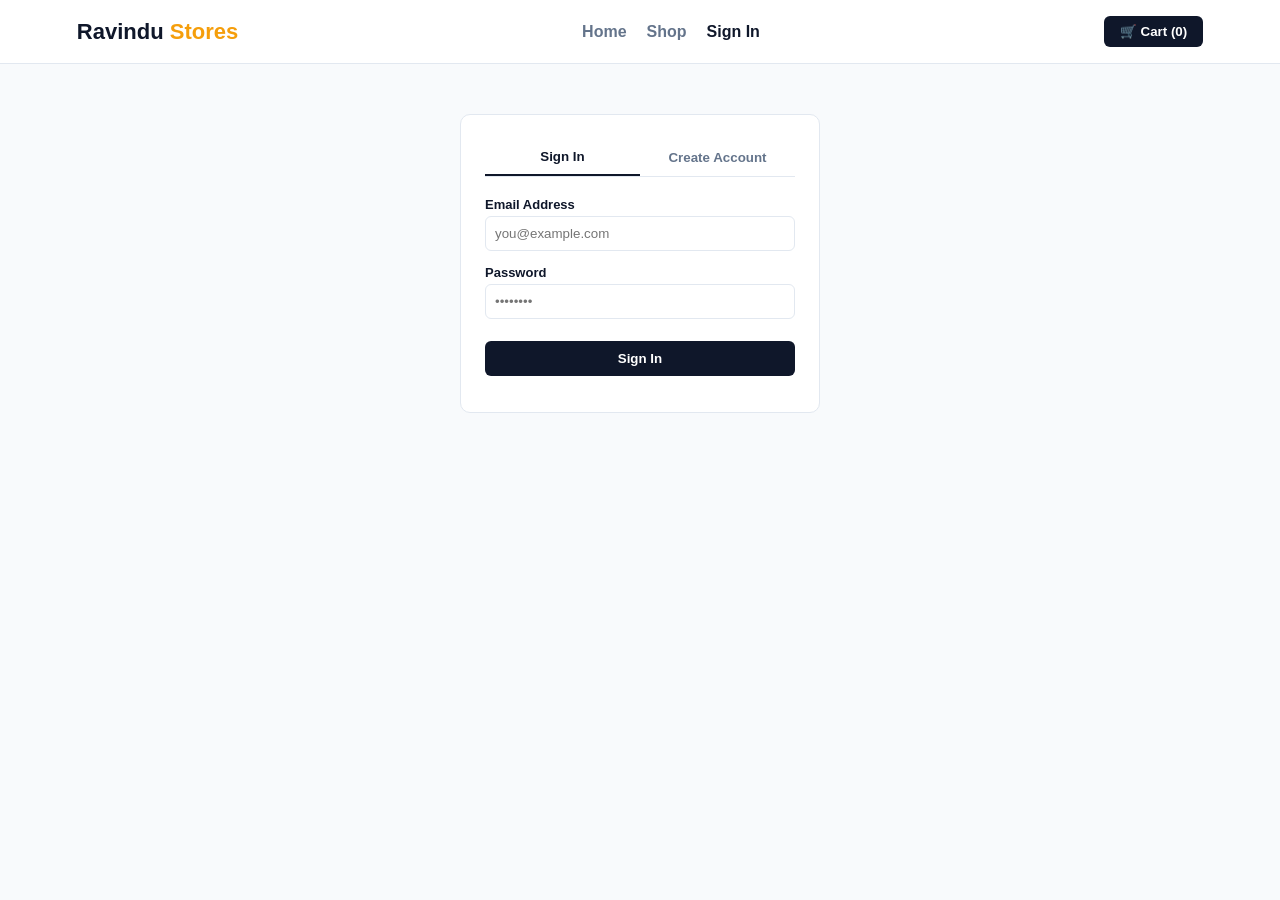
==== login.html @ c62ea466 "Fix login page content" ====
<!DOCTYPE html>
<html lang="en">
<head>
    <meta charset="UTF-8">
    <meta name="viewport" content="width=device-width, initial-scale=1.0">
    <title>Ravindu Stores | Account</title>
    <link rel="stylesheet" href="style.css">
</head>
<body>
    <header class="navbar">
        <div class="logo">Ravindu <span>Stores</span></div>
        <button class="menu-toggle" onclick="toggleMenu()">☰</button>
        <nav id="nav-links">
            <a href="index.html">Home</a>
            <a href="shop.html">Shop</a>
            <a href="login.html" class="active" id="auth-nav-link">Sign In</a>
        </nav>
        <button class="cart-trigger-btn" onclick="toggleCart()">
            🛒 Cart (<span id="cart-count">0</span>)
        </button>
    </header>

    <main class="auth-container">
        <div class="auth-card">
            <div class="auth-tabs">
                <button class="auth-tab-btn active" id="loginTabBtn" onclick="switchAuthTab('login')">Sign In</button>
                <button class="auth-tab-btn" id="signupTabBtn" onclick="switchAuthTab('signup')">Create Account</button>
            </div>

            <!-- Login Form -->
            <form id="loginForm" onsubmit="handleLogin(event)">
                <div class="form-group">
                    <label>Email Address</label>
                    <input type="email" id="loginEmail" required placeholder="you@example.com">
                </div>
                <div class="form-group">
                    <label>Password</label>
                    <input type="password" id="loginPassword" required placeholder="••••••••">
                </div>
                <button type="submit" class="auth-btn">Sign In</button>
            </form>

            <!-- Signup Form -->
            <form id="signupForm" class="hidden" onsubmit="handleSignup(event)">
                <div class="form-group">
                    <label>Full Name</label>
                    <input type="text" id="signupName" required placeholder="John Doe">
                </div>
                <div class="form-group">
                    <label>Email Address</label>
                    <input type="email" id="signupEmail" required placeholder="you@example.com">
                </div>
                <div class="form-group">
                    <label>Password</label>
                    <input type="password" id="signupPassword" minlength="6" required placeholder="••••••••">
                </div>
                <button type="submit" class="auth-btn">Create Account</button>
            </form>

            <div id="authStatus" class="auth-status"></div>
        </div>
    </main>

    <aside class="cart-drawer" id="cart-drawer">
        <div class="cart-header">
            <h3>Your Cart</h3>
            <button class="close-btn" onclick="toggleCart()">&times;</button>
        </div>
        <div class="cart-items" id="cart-items"></div>
        <div class="cart-footer">
            <div class="cart-total-row">
                <span>Total:</span>
                <span id="cart-total">Rs. 0.00</span>
            </div>
            <button class="checkout-btn" onclick="checkout()">Checkout</button>
        </div>
    </aside>

    <script src="app.js"></script>
</body>
</html>
---- style.css ----
:root {
    --primary: #0f172a;
    --accent: #2563eb;
    --highlight: #f59e0b;
    --bg: #f8fafc;
    --card: #ffffff;
    --text: #0f172a;
    --muted: #64748b;
    --border: #e2e8f0;
}

* {
    margin: 0;
    padding: 0;
    box-sizing: border-box;
    font-family: -apple-system, BlinkMacSystemFont, "Segoe UI", Roboto, sans-serif;
}

body {
    background-color: var(--bg);
    color: var(--text);
    min-height: 100vh;
    display: flex;
    flex-direction: column;
}

/* Responsive Navbar */
.navbar {
    display: flex;
    justify-content: space-between;
    align-items: center;
    padding: 16px 6%;
    background: var(--card);
    border-bottom: 1px solid var(--border);
    position: sticky;
    top: 0;
    z-index: 50;
}

.logo {
    font-size: 22px;
    font-weight: 800;
}

.logo span {
    color: var(--highlight);
}

.navbar nav {
    display: flex;
    gap: 20px;
}

.navbar nav a {
    text-decoration: none;
    color: var(--muted);
    font-weight: 600;
}

.navbar nav a.active, .navbar nav a:hover {
    color: var(--primary);
}

.menu-toggle {
    display: none;
    background: none;
    border: none;
    font-size: 24px;
    cursor: pointer;
}

.cart-trigger-btn {
    background: var(--primary);
    color: #fff;
    border: none;
    padding: 8px 16px;
    border-radius: 6px;
    cursor: pointer;
    font-weight: 600;
}

/* Hero */
.hero {
    min-height: 50vh;
    display: flex;
    align-items: center;
    justify-content: center;
    text-align: center;
    padding: 40px 20px;
    background: linear-gradient(rgba(15, 23, 42, 0.8), rgba(15, 23, 42, 0.85)), 
                url('https://images.unsplash.com/photo-1441986300917-64674bd600d8?w=1600&q=80') center/cover no-repeat;
    color: #fff;
}

.hero-badge {
    background: rgba(245, 158, 11, 0.2);
    color: #fbbf24;
    border: 1px solid rgba(245, 158, 11, 0.4);
    padding: 4px 12px;
    border-radius: 20px;
    font-size: 12px;
}

.hero h1 {
    font-size: clamp(28px, 5vw, 42px);
    margin: 15px 0;
}

.hero p {
    font-size: clamp(14px, 3vw, 17px);
    color: #cbd5e1;
    margin-bottom: 24px;
}

.hero-btn {
    display: inline-block;
    background-color: var(--highlight);
    color: #0f172a;
    padding: 10px 26px;
    border-radius: 6px;
    font-weight: 700;
    text-decoration: none;
}

/* Layout & Containers */
.container {
    max-width: 1200px;
    margin: 40px auto;
    padding: 0 20px;
    flex-grow: 1;
    width: 100%;
}

.section-title {
    display: flex;
    justify-content: space-between;
    align-items: center;
    margin-bottom: 24px;
}

.view-all-link {
    text-decoration: none;
    color: var(--accent);
    font-weight: 600;
}

.catalog-header {
    display: flex;
    justify-content: space-between;
    align-items: center;
    flex-wrap: wrap;
    gap: 16px;
    margin-bottom: 24px;
}

.catalog-header input {
    padding: 8px 14px;
    border: 1px solid var(--border);
    border-radius: 6px;
    width: 100%;
    max-width: 280px;
}

.category-tabs {
    display: flex;
    gap: 8px;
    overflow-x: auto;
    padding-bottom: 8px;
    margin-bottom: 24px;
}

.tab-btn {
    background: #fff;
    border: 1px solid var(--border);
    padding: 6px 14px;
    border-radius: 20px;
    cursor: pointer;
    font-weight: 600;
    white-space: nowrap;
}

.tab-btn.active {
    background: var(--primary);
    color: #fff;
    border-color: var(--primary);
}

/* Product Cards */
.product-grid {
    display: grid;
    grid-template-columns: repeat(auto-fill, minmax(240px, 1fr));
    gap: 20px;
}

.card {
    background: var(--card);
    border: 1px solid var(--border);
    border-radius: 10px;
    overflow: hidden;
    display: flex;
    flex-direction: column;
}

.card-img-wrapper {
    position: relative;
    height: 200px;
}

.card-img-wrapper img {
    width: 100%;
    height: 100%;
    object-fit: cover;
}

.card-category-badge {
    position: absolute;
    top: 10px;
    left: 10px;
    background: rgba(15, 23, 42, 0.7);
    color: #fff;
    padding: 3px 8px;
    border-radius: 4px;
    font-size: 11px;
}

.card-body {
    padding: 16px;
    display: flex;
    flex-direction: column;
    flex-grow: 1;
}

.card-body h3 {
    font-size: 16px;
    margin-bottom: 6px;
}

.card-body .price {
    font-size: 15px;
    font-weight: 700;
    color: var(--accent);
    margin-bottom: 14px;
}

.add-btn {
    margin-top: auto;
    background: var(--primary);
    color: #fff;
    border: none;
    padding: 9px;
    border-radius: 6px;
    cursor: pointer;
    font-weight: 600;
}

/* Cart Drawer */
.cart-drawer {
    position: fixed;
    top: 0;
    right: -100%;
    width: 100%;
    max-width: 360px;
    height: 100%;
    background: var(--card);
    box-shadow: -4px 0 20px rgba(0,0,0,0.15);
    transition: right 0.3s ease;
    display: flex;
    flex-direction: column;
    z-index: 100;
}

.cart-drawer.open {
    right: 0;
}

.cart-header {
    display: flex;
    justify-content: space-between;
    align-items: center;
    padding: 16px 20px;
    border-bottom: 1px solid var(--border);
}

.close-btn {
    background: none;
    border: none;
    font-size: 24px;
    cursor: pointer;
}

.cart-items {
    flex-grow: 1;
    overflow-y: auto;
    padding: 16px;
}

.cart-item-row {
    display: flex;
    justify-content: space-between;
    align-items: center;
    margin-bottom: 12px;
    border-bottom: 1px solid var(--border);
    padding-bottom: 8px;
}

.cart-footer {
    padding: 16px 20px;
    border-top: 1px solid var(--border);
}

.cart-total-row {
    display: flex;
    justify-content: space-between;
    font-weight: 700;
    margin-bottom: 12px;
}

.checkout-btn {
    width: 100%;
    background: var(--accent);
    color: #fff;
    padding: 10px;
    border: none;
    border-radius: 6px;
    font-weight: 600;
    cursor: pointer;
}

/* Auth Page */
.auth-container {
    max-width: 400px;
    margin: 50px auto;
    padding: 0 20px;
    flex-grow: 1;
    width: 100%;
}

.auth-card {
    background: var(--card);
    border: 1px solid var(--border);
    padding: 24px;
    border-radius: 10px;
}

.auth-tabs {
    display: flex;
    border-bottom: 1px solid var(--border);
    margin-bottom: 20px;
}

.auth-tab-btn {
    flex: 1;
    background: none;
    border: none;
    padding: 10px;
    font-weight: 600;
    color: var(--muted);
    cursor: pointer;
}

.auth-tab-btn.active {
    color: var(--primary);
    border-bottom: 2px solid var(--primary);
}

.form-group {
    margin-bottom: 14px;
}

.form-group label {
    display: block;
    font-size: 13px;
    margin-bottom: 4px;
    font-weight: 600;
}

.form-group input {
    width: 100%;
    padding: 9px;
    border: 1px solid var(--border);
    border-radius: 6px;
}

.auth-btn {
    width: 100%;
    background: var(--primary);
    color: #fff;
    border: none;
    padding: 10px;
    border-radius: 6px;
    cursor: pointer;
    font-weight: 600;
    margin-top: 8px;
}

.auth-status {
    margin-top: 12px;
    font-size: 13px;
    text-align: center;
}

.hidden {
    display: none;
}

.footer {
    text-align: center;
    padding: 24px;
    background: var(--card);
    border-top: 1px solid var(--border);
    color: var(--muted);
    font-size: 13px;
}

/* Mobile Responsive Breakpoints */
@media (max-width: 768px) {
    .menu-toggle {
        display: block;
    }

    .navbar nav {
        display: none;
        position: absolute;
        top: 65px;
        left: 0;
        width: 100%;
        background: var(--card);
        flex-direction: column;
        padding: 16px;
        border-bottom: 1px solid var(--border);
    }

    .navbar nav.open {
        display: flex;
    }

    .catalog-header input {
        max-width: 100%;
    }
}
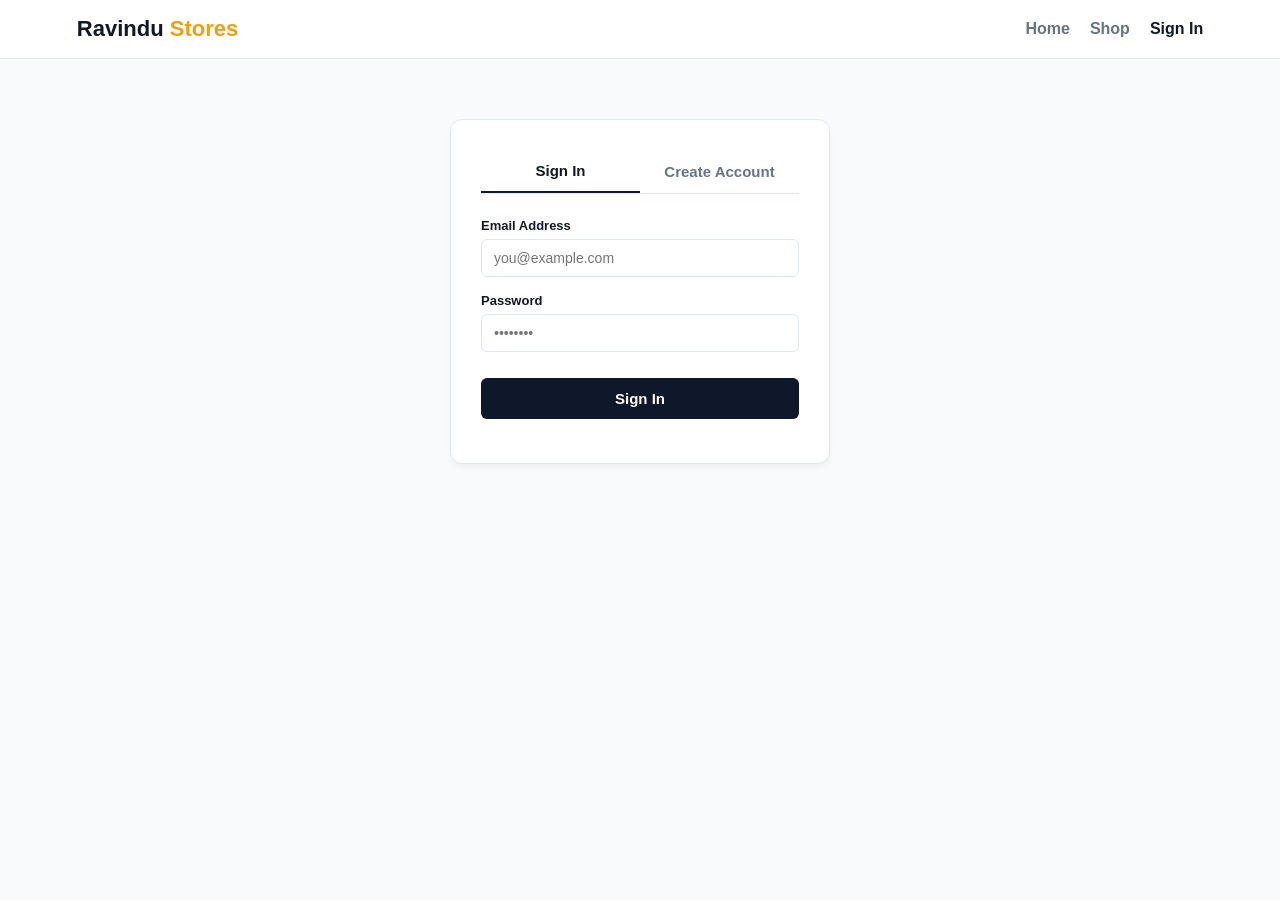
==== commit 51d5894e: "Add login page" ====
--- a/login.html
+++ b/login.html
@@ -4,20 +4,145 @@
     <meta charset="UTF-8">
     <meta name="viewport" content="width=device-width, initial-scale=1.0">
     <title>Ravindu Stores | Account</title>
-    <link rel="stylesheet" href="style.css">
+    <style>
+        :root {
+            --primary: #0f172a;
+            --accent: #2563eb;
+            --highlight: #f59e0b;
+            --bg: #f8fafc;
+            --card: #ffffff;
+            --text: #0f172a;
+            --muted: #64748b;
+            --border: #e2e8f0;
+        }
+        * {
+            margin: 0;
+            padding: 0;
+            box-sizing: border-box;
+            font-family: -apple-system, BlinkMacSystemFont, "Segoe UI", Roboto, sans-serif;
+        }
+        body {
+            background-color: var(--bg);
+            color: var(--text);
+            min-height: 100vh;
+            display: flex;
+            flex-direction: column;
+        }
+        .navbar {
+            display: flex;
+            justify-content: space-between;
+            align-items: center;
+            padding: 16px 6%;
+            background: var(--card);
+            border-bottom: 1px solid var(--border);
+            position: sticky;
+            top: 0;
+            z-index: 50;
+        }
+        .logo {
+            font-size: 22px;
+            font-weight: 800;
+        }
+        .logo span {
+            color: var(--highlight);
+        }
+        .navbar nav {
+            display: flex;
+            gap: 20px;
+        }
+        .navbar nav a {
+            text-decoration: none;
+            color: var(--muted);
+            font-weight: 600;
+        }
+        .navbar nav a.active {
+            color: var(--primary);
+        }
+        .auth-container {
+            max-width: 420px;
+            margin: 60px auto;
+            padding: 0 20px;
+            width: 100%;
+        }
+        .auth-card {
+            background: var(--card);
+            border: 1px solid var(--border);
+            padding: 30px;
+            border-radius: 12px;
+            box-shadow: 0 4px 6px -1px rgba(0,0,0,0.05);
+        }
+        .auth-tabs {
+            display: flex;
+            border-bottom: 1px solid var(--border);
+            margin-bottom: 24px;
+        }
+        .auth-tab-btn {
+            flex: 1;
+            background: none;
+            border: none;
+            padding: 12px;
+            font-weight: 600;
+            color: var(--muted);
+            cursor: pointer;
+            font-size: 15px;
+        }
+        .auth-tab-btn.active {
+            color: var(--primary);
+            border-bottom: 2px solid var(--primary);
+        }
+        .form-group {
+            margin-bottom: 16px;
+        }
+        .form-group label {
+            display: block;
+            font-size: 13px;
+            margin-bottom: 6px;
+            font-weight: 600;
+        }
+        .form-group input {
+            width: 100%;
+            padding: 10px 12px;
+            border: 1px solid var(--border);
+            border-radius: 6px;
+            font-size: 14px;
+            outline: none;
+        }
+        .form-group input:focus {
+            border-color: var(--accent);
+        }
+        .auth-btn {
+            width: 100%;
+            background: var(--primary);
+            color: #fff;
+            border: none;
+            padding: 12px;
+            border-radius: 6px;
+            cursor: pointer;
+            font-weight: 600;
+            font-size: 15px;
+            margin-top: 10px;
+        }
+        .auth-btn:hover {
+            background: #1e293b;
+        }
+        .auth-status {
+            margin-top: 14px;
+            font-size: 13px;
+            text-align: center;
+        }
+        .hidden {
+            display: none;
+        }
+    </style>
 </head>
 <body>
     <header class="navbar">
         <div class="logo">Ravindu <span>Stores</span></div>
-        <button class="menu-toggle" onclick="toggleMenu()">☰</button>
         <nav id="nav-links">
             <a href="index.html">Home</a>
             <a href="shop.html">Shop</a>
-            <a href="login.html" class="active" id="auth-nav-link">Sign In</a>
+            <a href="login.html" class="active">Sign In</a>
         </nav>
-        <button class="cart-trigger-btn" onclick="toggleCart()">
-            🛒 Cart (<span id="cart-count">0</span>)
-        </button>
     </header>
 
     <main class="auth-container">
@@ -61,21 +186,42 @@
         </div>
     </main>
 
-    <aside class="cart-drawer" id="cart-drawer">
-        <div class="cart-header">
-            <h3>Your Cart</h3>
-            <button class="close-btn" onclick="toggleCart()">&times;</button>
-        </div>
-        <div class="cart-items" id="cart-items"></div>
-        <div class="cart-footer">
-            <div class="cart-total-row">
-                <span>Total:</span>
-                <span id="cart-total">Rs. 0.00</span>
-            </div>
-            <button class="checkout-btn" onclick="checkout()">Checkout</button>
-        </div>
-    </aside>
-
-    <script src="app.js"></script>
+    <script>
+        function switchAuthTab(type) {
+            const loginForm = document.getElementById('loginForm');
+            const signupForm = document.getElementById('signupForm');
+            const loginTabBtn = document.getElementById('loginTabBtn');
+            const signupTabBtn = document.getElementById('signupTabBtn');
+
+            if (type === 'login') {
+                loginForm.classList.remove('hidden');
+                signupForm.classList.add('hidden');
+                loginTabBtn.classList.add('active');
+                signupTabBtn.classList.remove('active');
+            } else {
+                loginForm.classList.add('hidden');
+                signupForm.classList.remove('hidden');
+                loginTabBtn.classList.remove('active');
+                signupTabBtn.classList.add('active');
+            }
+        }
+
+        function handleSignup(e) {
+            e.preventDefault();
+            const name = document.getElementById('signupName').value;
+            const email = document.getElementById('signupEmail').value;
+            localStorage.setItem('ravindu_user', JSON.stringify({ name, email }));
+            document.getElementById('authStatus').innerHTML = '<span style="color: green;">Account created! Redirecting...</span>';
+            setTimeout(() => { window.location.href = "shop.html"; }, 1000);
+        }
+
+        function handleLogin(e) {
+            e.preventDefault();
+            const email = document.getElementById('loginEmail').value;
+            localStorage.setItem('ravindu_user', JSON.stringify({ name: email.split('@')[0], email }));
+            document.getElementById('authStatus').innerHTML = '<span style="color: green;">Signed in! Redirecting...</span>';
+            setTimeout(() => { window.location.href = "shop.html"; }, 1000);
+        }
+    </script>
 </body>
-</html>+</html>
